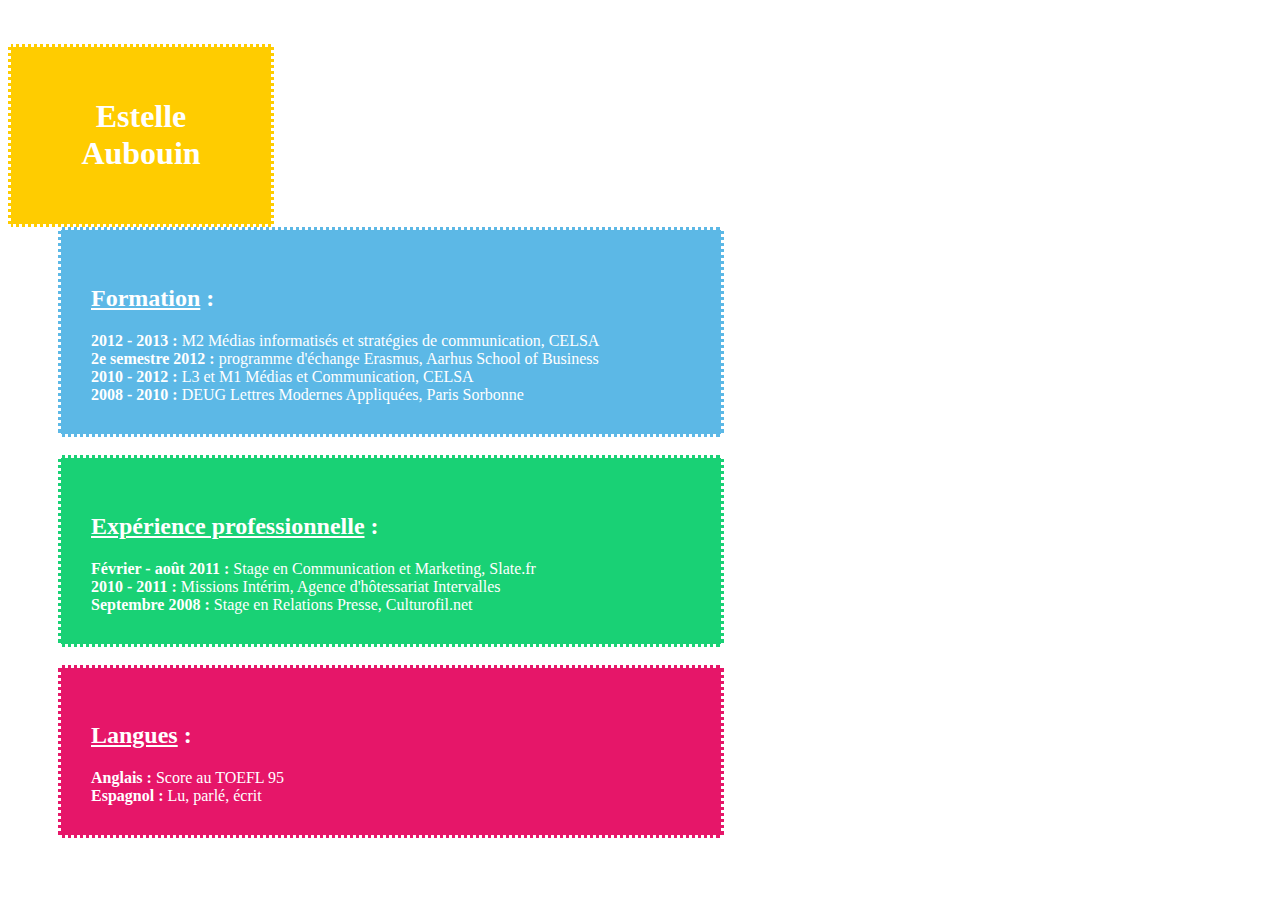
==== index.html @ 18aed8d2 "inedx et css modifs" ====
<!DOCTYPE html>
<html><head>
<meta http-equiv="content-type" content="text/html; charset=ISO-8859-1">
<title>Estelle Aubouin</title>
<link type="text/css" href="Public/css/style.css" media="screen" rel="stylesheet">


</head>


<body>

<br/><br/>

<div id="title">
<h1>Estelle Aubouin</h1>
</div>



<div id="formation">
<h2><u>Formation</u> :</h2>


<b>2012 - 2013 :</b> M2 M�dias informatis�s et strat�gies de communication, CELSA
<br><b>2e semestre 2012 :</b> programme d'�change Erasmus, Aarhus School of Business
<br><b>2010 - 2012 :</b> L3 et M1 M�dias et Communication, CELSA
<br><b>2008 - 2010 :</b> DEUG Lettres Modernes Appliqu�es, Paris Sorbonne

<br></div>
<br>

<div id="Exp">
<h2><u>Exp�rience professionnelle</u> :</h2>



<b>F�vrier - ao�t 2011 :</b> Stage en Communication et Marketing, Slate.fr
<br><b>2010 - 2011 :</b> Missions Int�rim, Agence d'h�tessariat Intervalles
<br><b>Septembre 2008 :</b> Stage en Relations Presse, Culturofil.net


</div>
<br>
<div id="Lang">
<h2><u>Langues</u> :</h2>


<b>Anglais :</b> Score au TOEFL 95
<br><b>Espagnol :</b> Lu, parl�, �crit


 </div></body></html>
---- Public/css/style.css ----
#title
{
	text-align: center;
	width: 200px;
	background: #FFCC00;
	color: white;
	border-style: dotted;
	padding: 30px 30px 30px 30px;

} 

#formation
{
	text-align: left;
	width: 600px;
	background: #5CB8E6;
	color: white;
	border-style: dotted;
	padding: 35px 30px 30px 30px;
	margin-left: 50px;
} 


#Exp
{
	width: 600px;
	color: white;
	border-style: dotted;
	background: #19D175;
	padding: 35px 30px 30px 30px;
	margin-left: 50px
}

#Lang
{
	background: #E61669;
	color: white;
	border-style: dotted;
	padding: 35px 30px 30px 30px;
	width: 600px;
	margin-left: 50px;
}
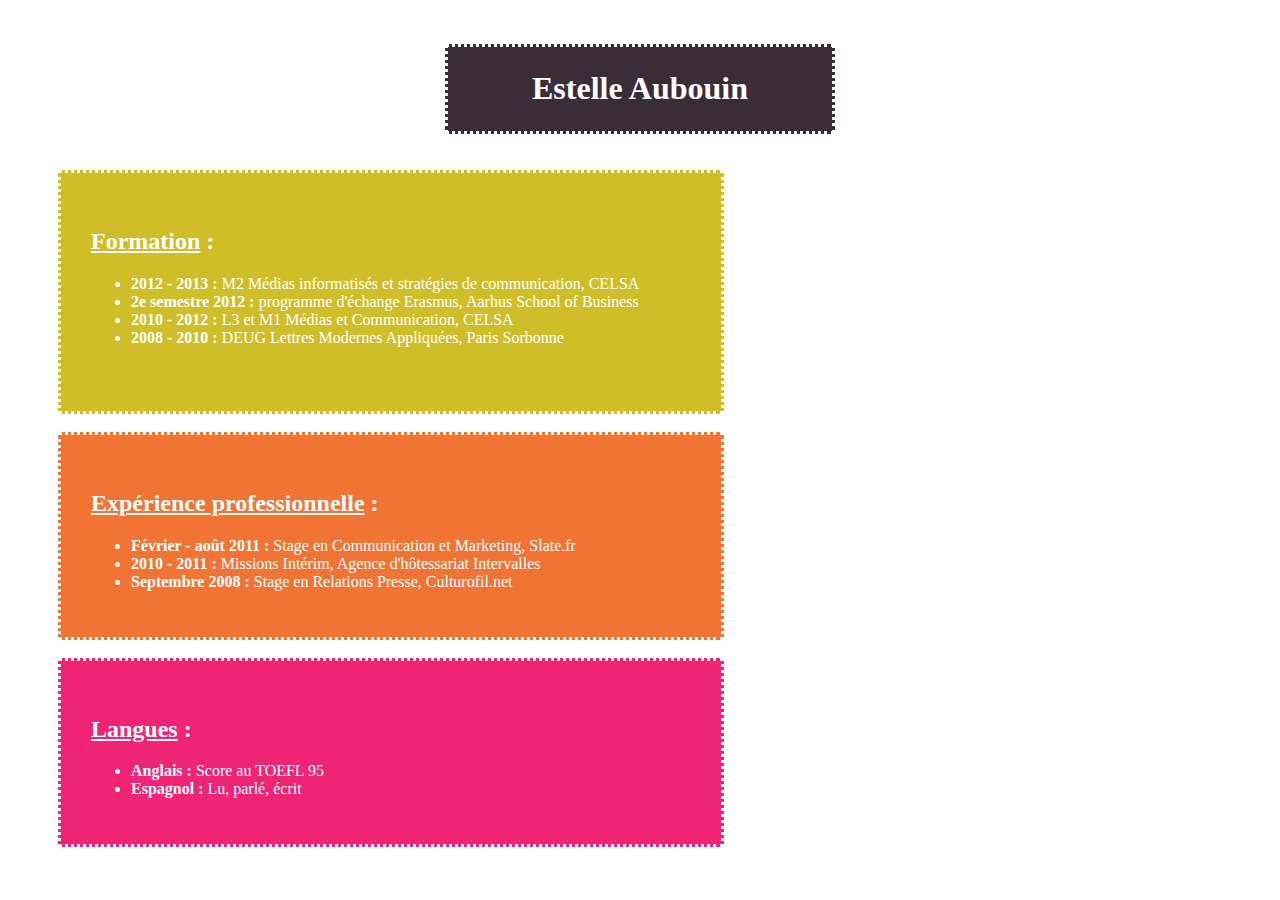
==== commit eab2a83e: "index" ====
--- a/index.html
+++ b/index.html
@@ -16,16 +16,18 @@
 <h1>Estelle Aubouin</h1>
 </div>
 
-
+<br>
+<br>
 
 <div id="formation">
 <h2><u>Formation</u> :</h2>
 
-
-<b>2012 - 2013 :</b> M2 M�dias informatis�s et strat�gies de communication, CELSA
-<br><b>2e semestre 2012 :</b> programme d'�change Erasmus, Aarhus School of Business
-<br><b>2010 - 2012 :</b> L3 et M1 M�dias et Communication, CELSA
-<br><b>2008 - 2010 :</b> DEUG Lettres Modernes Appliqu�es, Paris Sorbonne
+<ul>
+<li><b>2012 - 2013 :</b> M2 M�dias informatis�s et strat�gies de communication, CELSA
+<li><b>2e semestre 2012 :</b> programme d'�change Erasmus, Aarhus School of Business
+<li><b>2010 - 2012 :</b> L3 et M1 M�dias et Communication, CELSA
+<li><b>2008 - 2010 :</b> DEUG Lettres Modernes Appliqu�es, Paris Sorbonne
+</ul>
 
 <br></div>
 <br>
@@ -34,20 +36,20 @@
 <h2><u>Exp�rience professionnelle</u> :</h2>
 
 
-
-<b>F�vrier - ao�t 2011 :</b> Stage en Communication et Marketing, Slate.fr
-<br><b>2010 - 2011 :</b> Missions Int�rim, Agence d'h�tessariat Intervalles
-<br><b>Septembre 2008 :</b> Stage en Relations Presse, Culturofil.net
-
+<ul>
+<li><b>F�vrier - ao�t 2011 :</b> Stage en Communication et Marketing, Slate.fr
+<li><b>2010 - 2011 :</b> Missions Int�rim, Agence d'h�tessariat Intervalles
+<li><b>Septembre 2008 :</b> Stage en Relations Presse, Culturofil.net
+</ul>
 
 </div>
 <br>
 <div id="Lang">
 <h2><u>Langues</u> :</h2>
 
-
-<b>Anglais :</b> Score au TOEFL 95
-<br><b>Espagnol :</b> Lu, parl�, �crit
-
+<ul>
+<li><b>Anglais :</b> Score au TOEFL 95
+<li><b>Espagnol :</b> Lu, parl�, �crit
+</ul>
 
  </div></body></html>--- a/Public/css/style.css
+++ b/Public/css/style.css
@@ -2,11 +2,14 @@
 #title
 {
 	text-align: center;
-	width: 200px;
-	background: #FFCC00;
+	margin-left: auto;
+	margin-right: auto;
+	width: 380px;
+	height: 80px;
+	background: #3B2D38;
 	color: white;
 	border-style: dotted;
-	padding: 30px 30px 30px 30px;
+	padding: 2px 2px 2px 2px;
 
 } 
 
@@ -14,7 +17,7 @@
 {
 	text-align: left;
 	width: 600px;
-	background: #5CB8E6;
+	background: #CFBE27;
 	color: white;
 	border-style: dotted;
 	padding: 35px 30px 30px 30px;
@@ -27,14 +30,14 @@
 	width: 600px;
 	color: white;
 	border-style: dotted;
-	background: #19D175;
+	background: #F27435;
 	padding: 35px 30px 30px 30px;
 	margin-left: 50px
 }
 
 #Lang
 {
-	background: #E61669;
+	background: #F02475;
 	color: white;
 	border-style: dotted;
 	padding: 35px 30px 30px 30px;
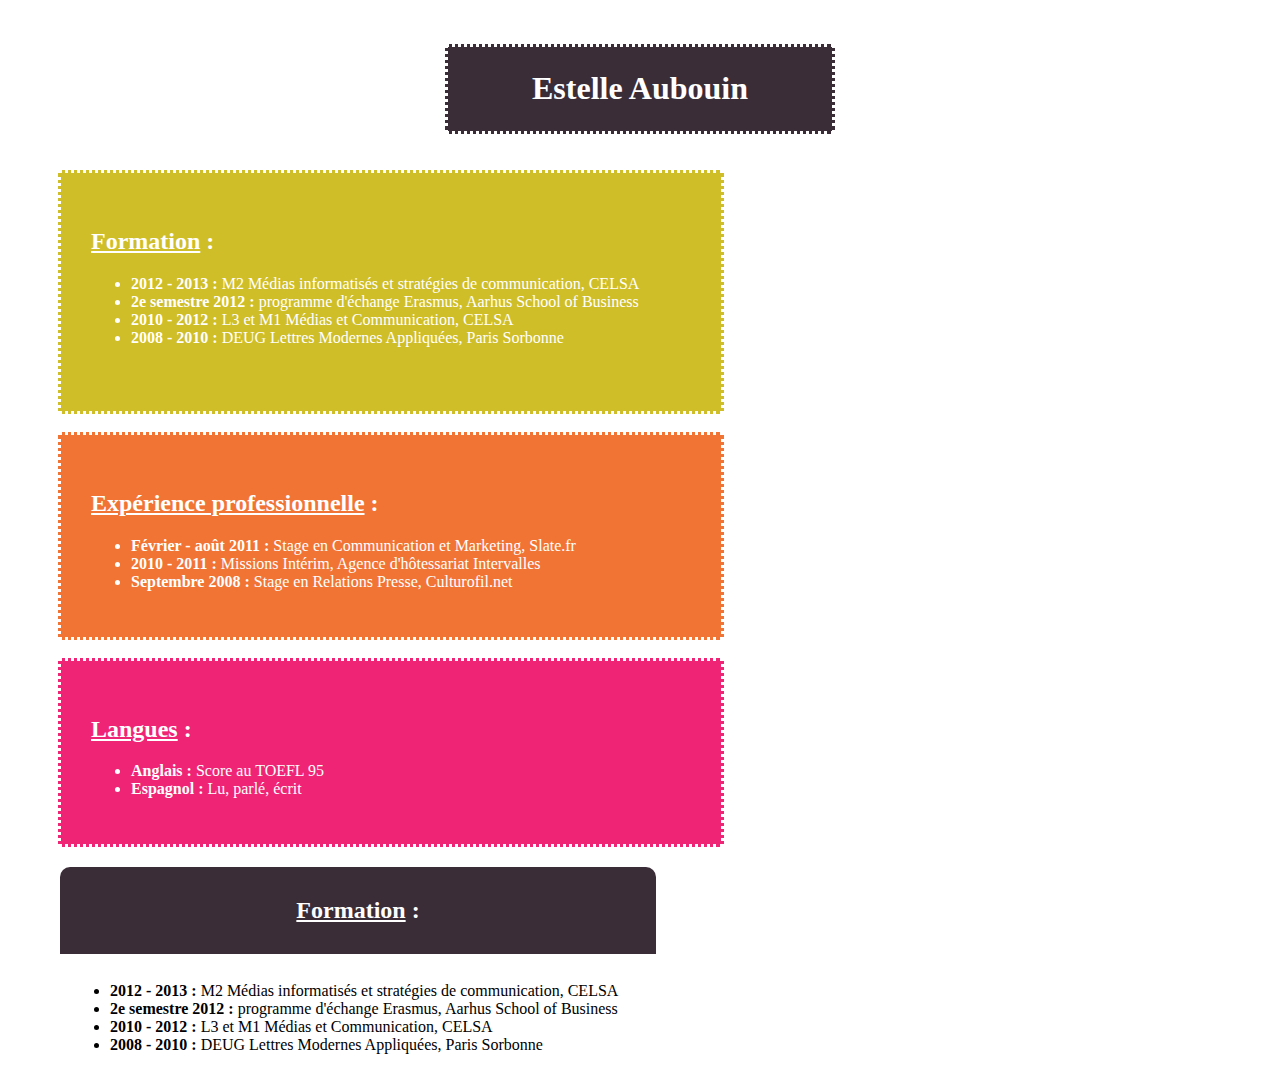
==== commit 80baba86: "index" ====
--- a/index.html
+++ b/index.html
@@ -8,7 +8,7 @@
 </head>
 
 
-<body>
+<body background="http://ipadwallpapergallery.com/uploads/specialized666-grey-line-stripes-ipad-wallpaper.jpg" bgproperties="fixed">
 
 <br/><br/>
 
@@ -52,4 +52,29 @@
 <li><b>Espagnol :</b> Lu, parl�, �crit
 </ul>
 
- </div></body></html>+ </div>
+
+<br>
+<table summary="tentative">
+	<tr>
+		<th>
+			<h2><u>Formation</u> :</h2>
+		</th>
+	</tr>
+
+	<tr>
+		<td>
+		<ul>
+<li><b>2012 - 2013 :</b> M2 M�dias informatis�s et strat�gies de communication, CELSA
+<li><b>2e semestre 2012 :</b> programme d'�change Erasmus, Aarhus School of Business
+<li><b>2010 - 2012 :</b> L3 et M1 M�dias et Communication, CELSA
+<li><b>2008 - 2010 :</b> DEUG Lettres Modernes Appliqu�es, Paris Sorbonne
+</ul>
+</td>
+	</tr>
+
+
+
+
+
+</body></html>--- a/Public/css/style.css
+++ b/Public/css/style.css
@@ -43,4 +43,19 @@
 	padding: 35px 30px 30px 30px;
 	width: 600px;
 	margin-left: 50px;
-} +} 
+
+table {
+	width: 600px;
+	margin-left: 50px;
+}
+th {
+	border-radius: 10px 10px 0px 0px;
+	background: #3B2D38;
+	color: white;
+	padding: 10px 10px 10px 10px;
+}
+td {
+	padding: 10px 10px 10px 10px;
+	background: white;
+}
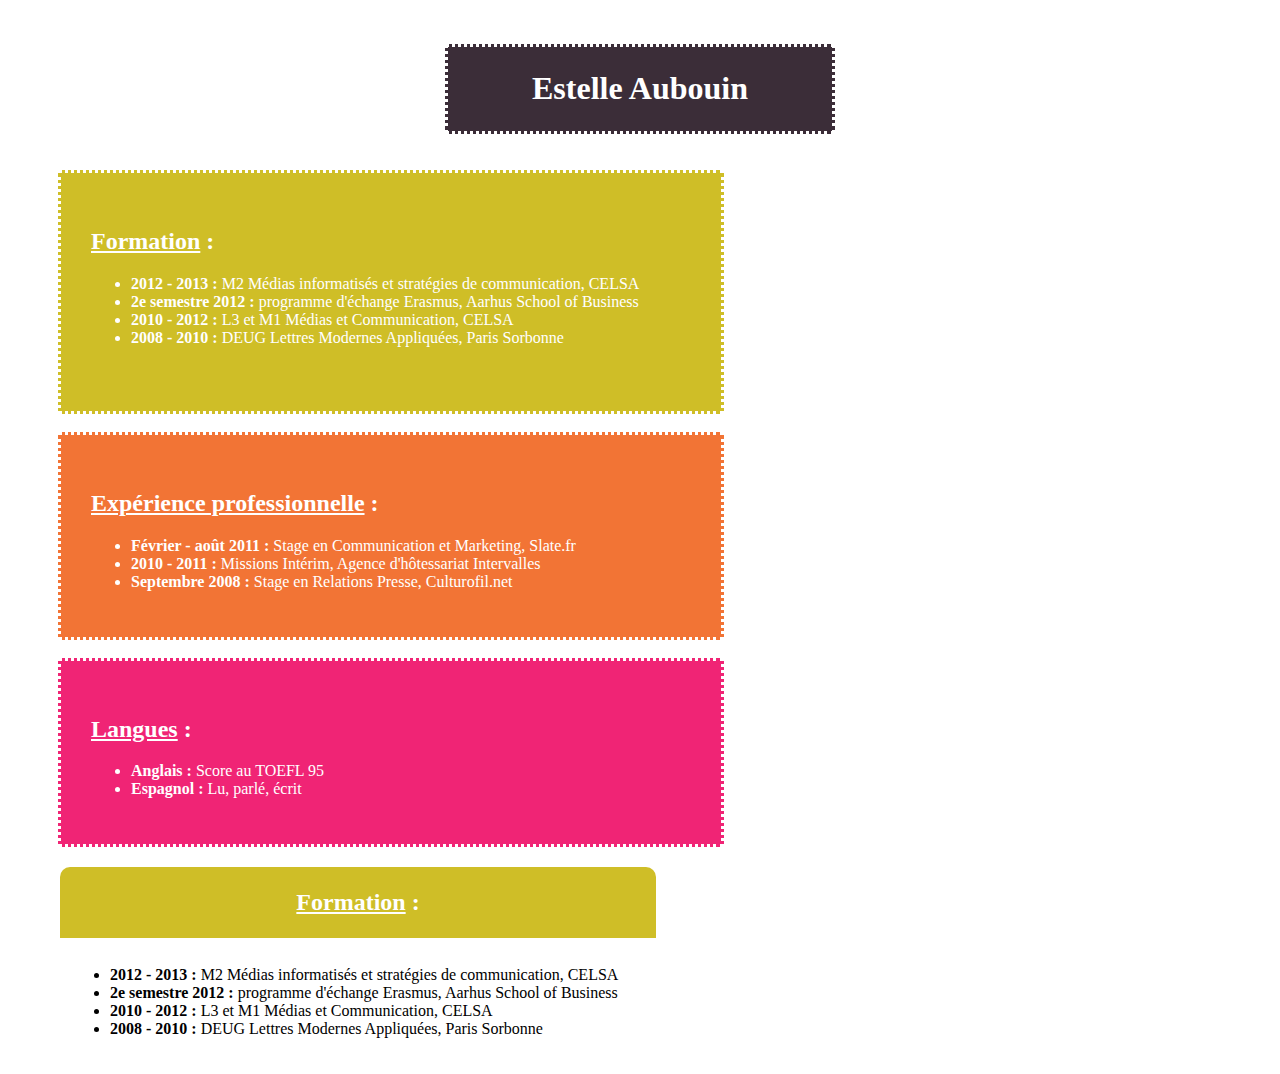
==== commit e203cb9e: "ajout de .js" ====
--- a/index.html
+++ b/index.html
@@ -55,7 +55,7 @@
  </div>
 
 <br>
-<table summary="tentative">
+<table id="essaitab">
 	<tr>
 		<th>
 			<h2><u>Formation</u> :</h2>
@@ -76,5 +76,6 @@
 
 
 
-
+<script src="Public/script/app.js">
+</script>
 </body></html>--- a/Public/css/style.css
+++ b/Public/css/style.css
@@ -51,11 +51,13 @@
 }
 th {
 	border-radius: 10px 10px 0px 0px;
-	background: #3B2D38;
+	background: #CFBE27;
 	color: white;
-	padding: 10px 10px 10px 10px;
+	padding: 2px 10px 2px 10px;
+	border: none;
 }
 td {
 	padding: 10px 10px 10px 10px;
 	background: white;
+	border: none;
 }
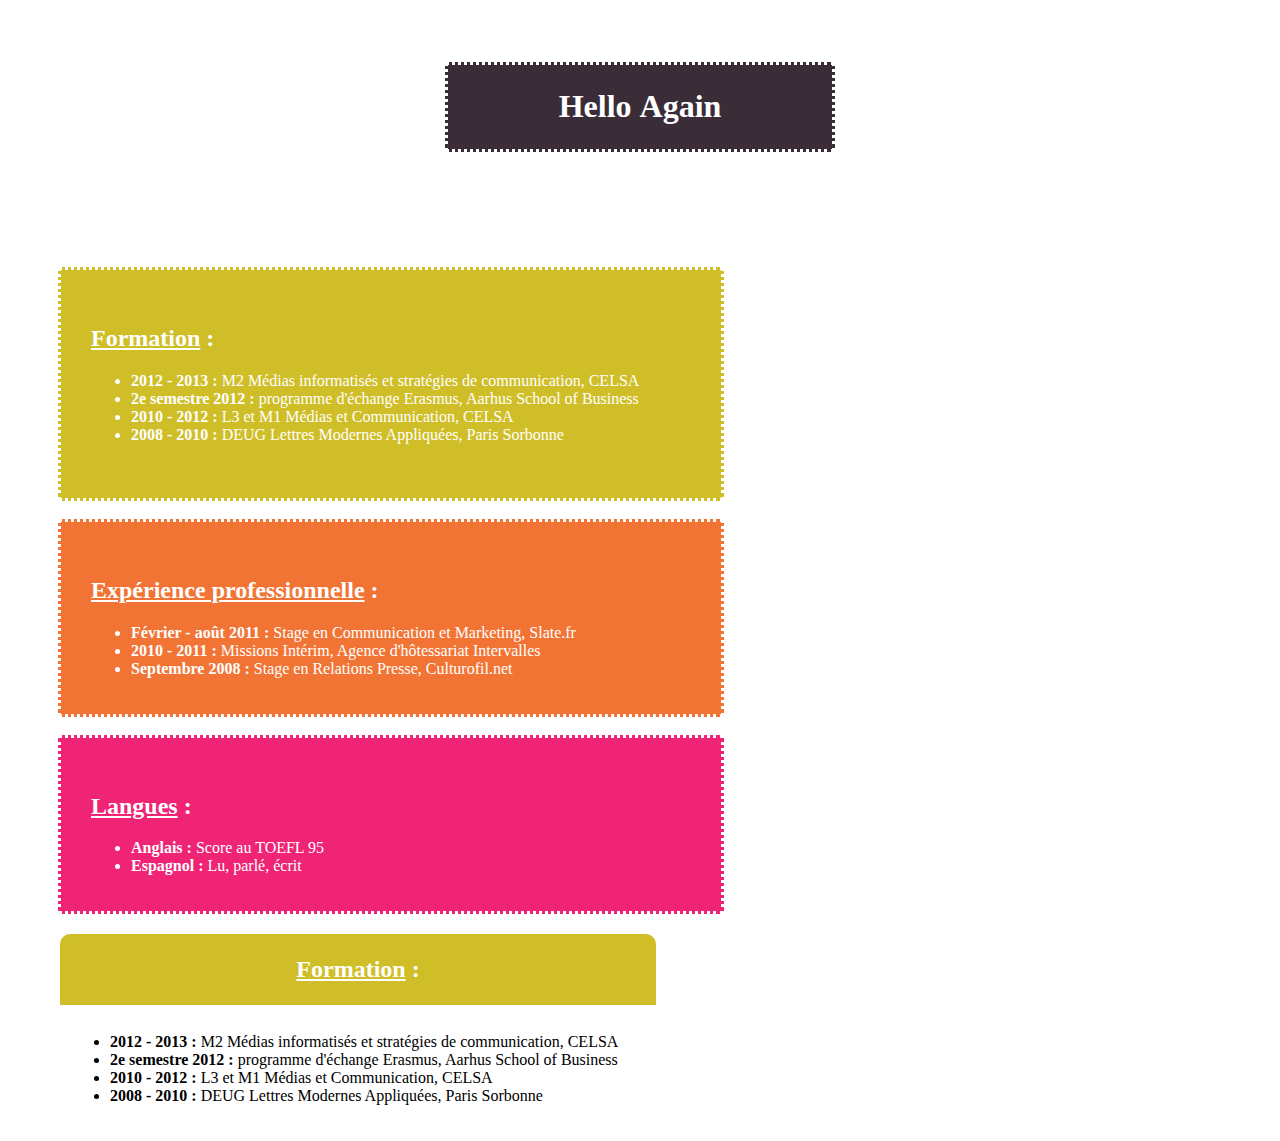
==== commit 0d19d040: "a" ====
--- a/index.html
+++ b/index.html
@@ -12,14 +12,27 @@
 
 <br/><br/>
 
+<br>
+
 <div id="title">
 <h1>Estelle Aubouin</h1>
 </div>
 
+
+<CENTER>
+        <ul class="lavaLamp">
+            <li><a href="#">Home</a></li>
+            <li><a href="#">Plant a tree</a></li>
+            <li><a href="#">Travel</a></li>
+            <li><a href="#">Ride an elephant</a></li>
+        </ul>        
+</CENTER>
+
+
 <br>
 <br>
 
-<div id="formation">
+<div id="formation" class="mask">
 <h2><u>Formation</u> :</h2>
 
 <ul>
@@ -32,7 +45,7 @@
 <br></div>
 <br>
 
-<div id="Exp">
+<div id="Exp" class="mask">
 <h2><u>Exp�rience professionnelle</u> :</h2>
 
 
@@ -44,7 +57,7 @@
 
 </div>
 <br>
-<div id="Lang">
+<div id="Lang" class="mask">
 <h2><u>Langues</u> :</h2>
 
 <ul>
@@ -75,7 +88,14 @@
 
 
 
+<script src="Public/script/jquery-1.8.2.js">
+</script>
 
 <script src="Public/script/app.js">
 </script>
+
+
+
+
+
 </body></html>--- a/Public/css/style.css
+++ b/Public/css/style.css
@@ -20,7 +20,7 @@
 	background: #CFBE27;
 	color: white;
 	border-style: dotted;
-	padding: 35px 30px 30px 30px;
+	padding: 35px 30px 20px 30px;
 	margin-left: 50px;
 } 
 
@@ -31,7 +31,7 @@
 	color: white;
 	border-style: dotted;
 	background: #F27435;
-	padding: 35px 30px 30px 30px;
+	padding: 35px 30px 20px 30px;
 	margin-left: 50px
 }
 
@@ -40,11 +40,10 @@
 	background: #F02475;
 	color: white;
 	border-style: dotted;
-	padding: 35px 30px 30px 30px;
+	padding: 35px 30px 20px 30px;
 	width: 600px;
 	margin-left: 50px;
 } 
-
 table {
 	width: 600px;
 	margin-left: 50px;
@@ -61,3 +60,44 @@
 	background: white;
 	border: none;
 }
+
+
+
+/* Styles for the entire LavaLamp menu */        
+.lavaLamp {
+    position: relative;
+    height: 29px; width: 421px;
+    background: url("../image/bg.gif") no-repeat top;
+    padding: 15px; margin: 10px 0;
+    overflow: hidden;
+}
+    /* Force the list to flow horizontally */
+    .lavaLamp li {
+        float: left;
+        list-style: none;                    
+    }
+        /* Represents the background of the highlighted menu-item. */
+        .lavaLamp li.back {
+            background: url("../image/lava.gif") no-repeat right -30px;
+            width: 9px; height: 30px;
+            z-index: 8;
+            position: absolute;
+        }
+            .lavaLamp li.back .left {
+                background: url("../image/lava.gif") no-repeat top left;
+                height: 30px;
+                margin-right: 9px; 
+            }
+        /* Styles for each menu-item. */    
+        .lavaLamp li a {
+            position: relative; overflow: hidden;
+            text-decoration: none; 
+            text-transform: uppercase;
+            font: bold 14px arial;
+            color: #fff; outline: none;
+            text-align: center;
+            height: 30px; top: 7px; 
+            z-index: 10; letter-spacing: 0; 
+            float: left; display: block;
+            margin: auto 10px;    
+        }